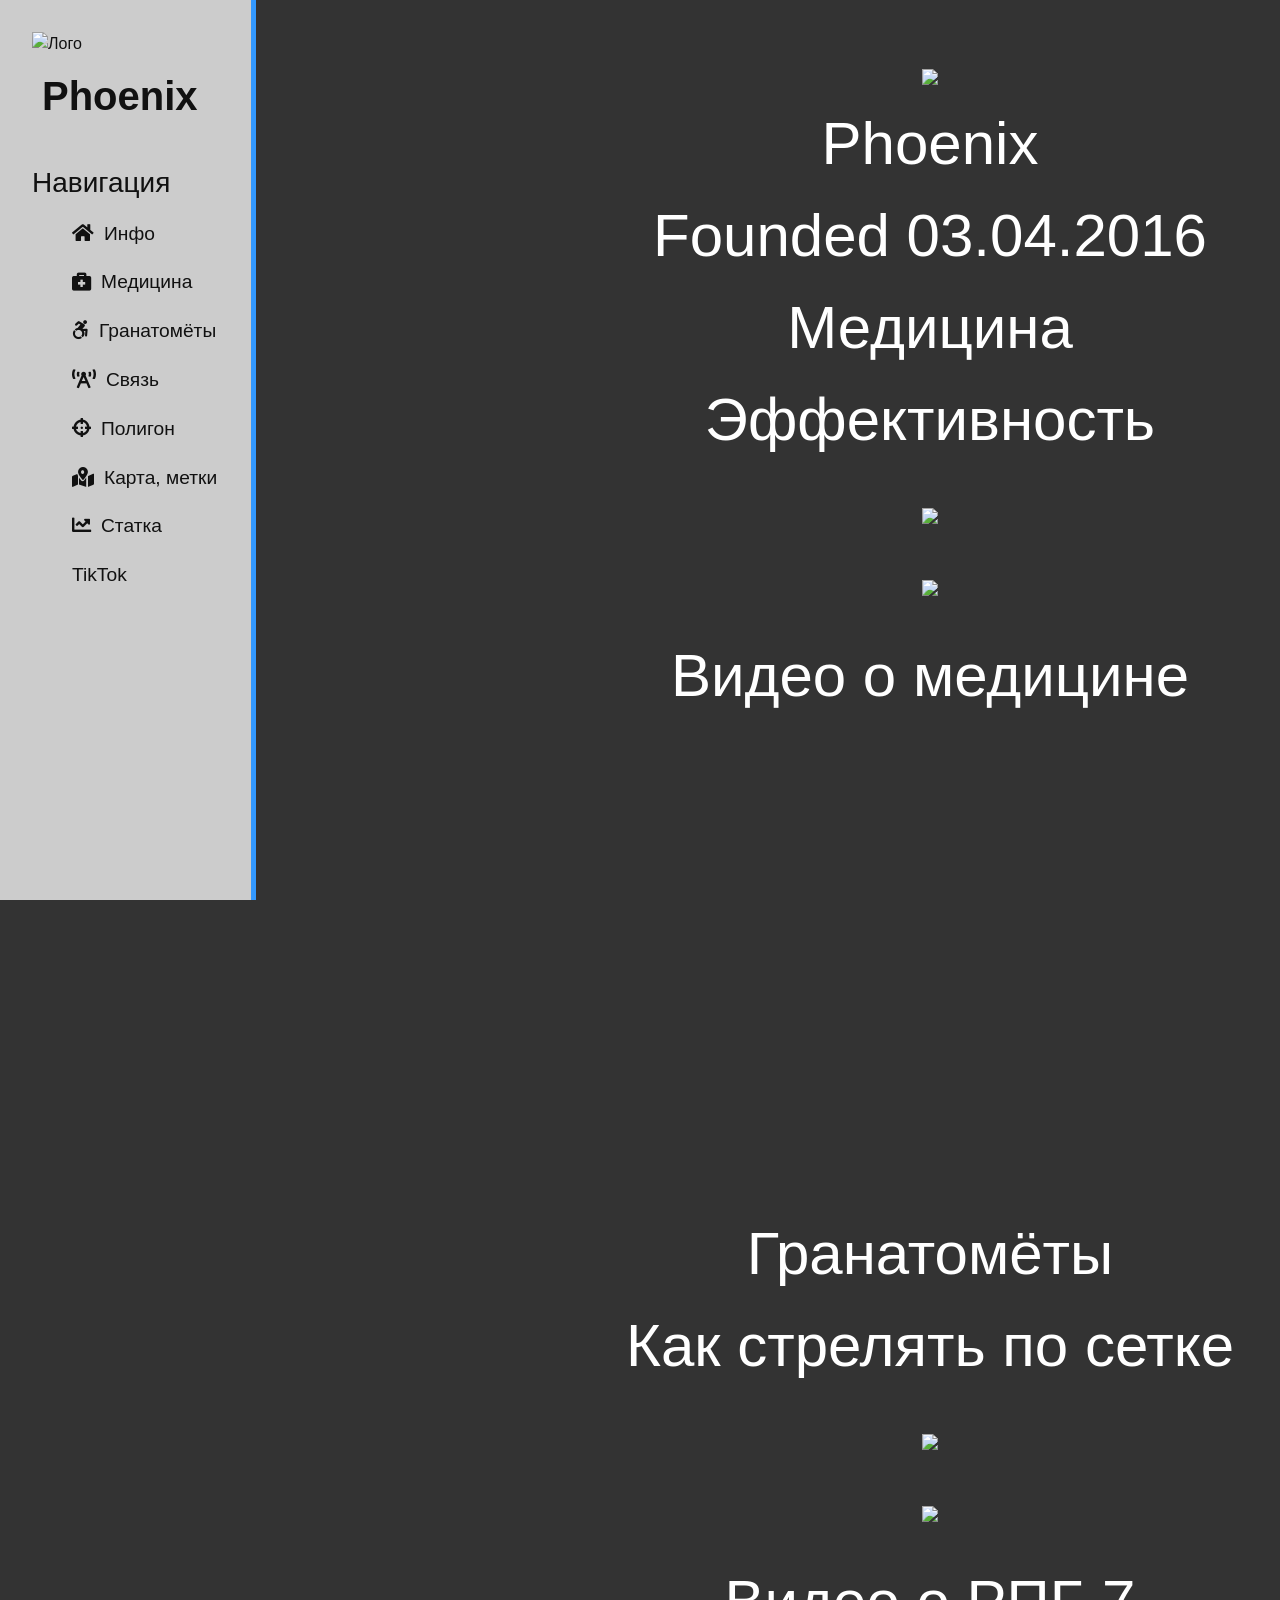
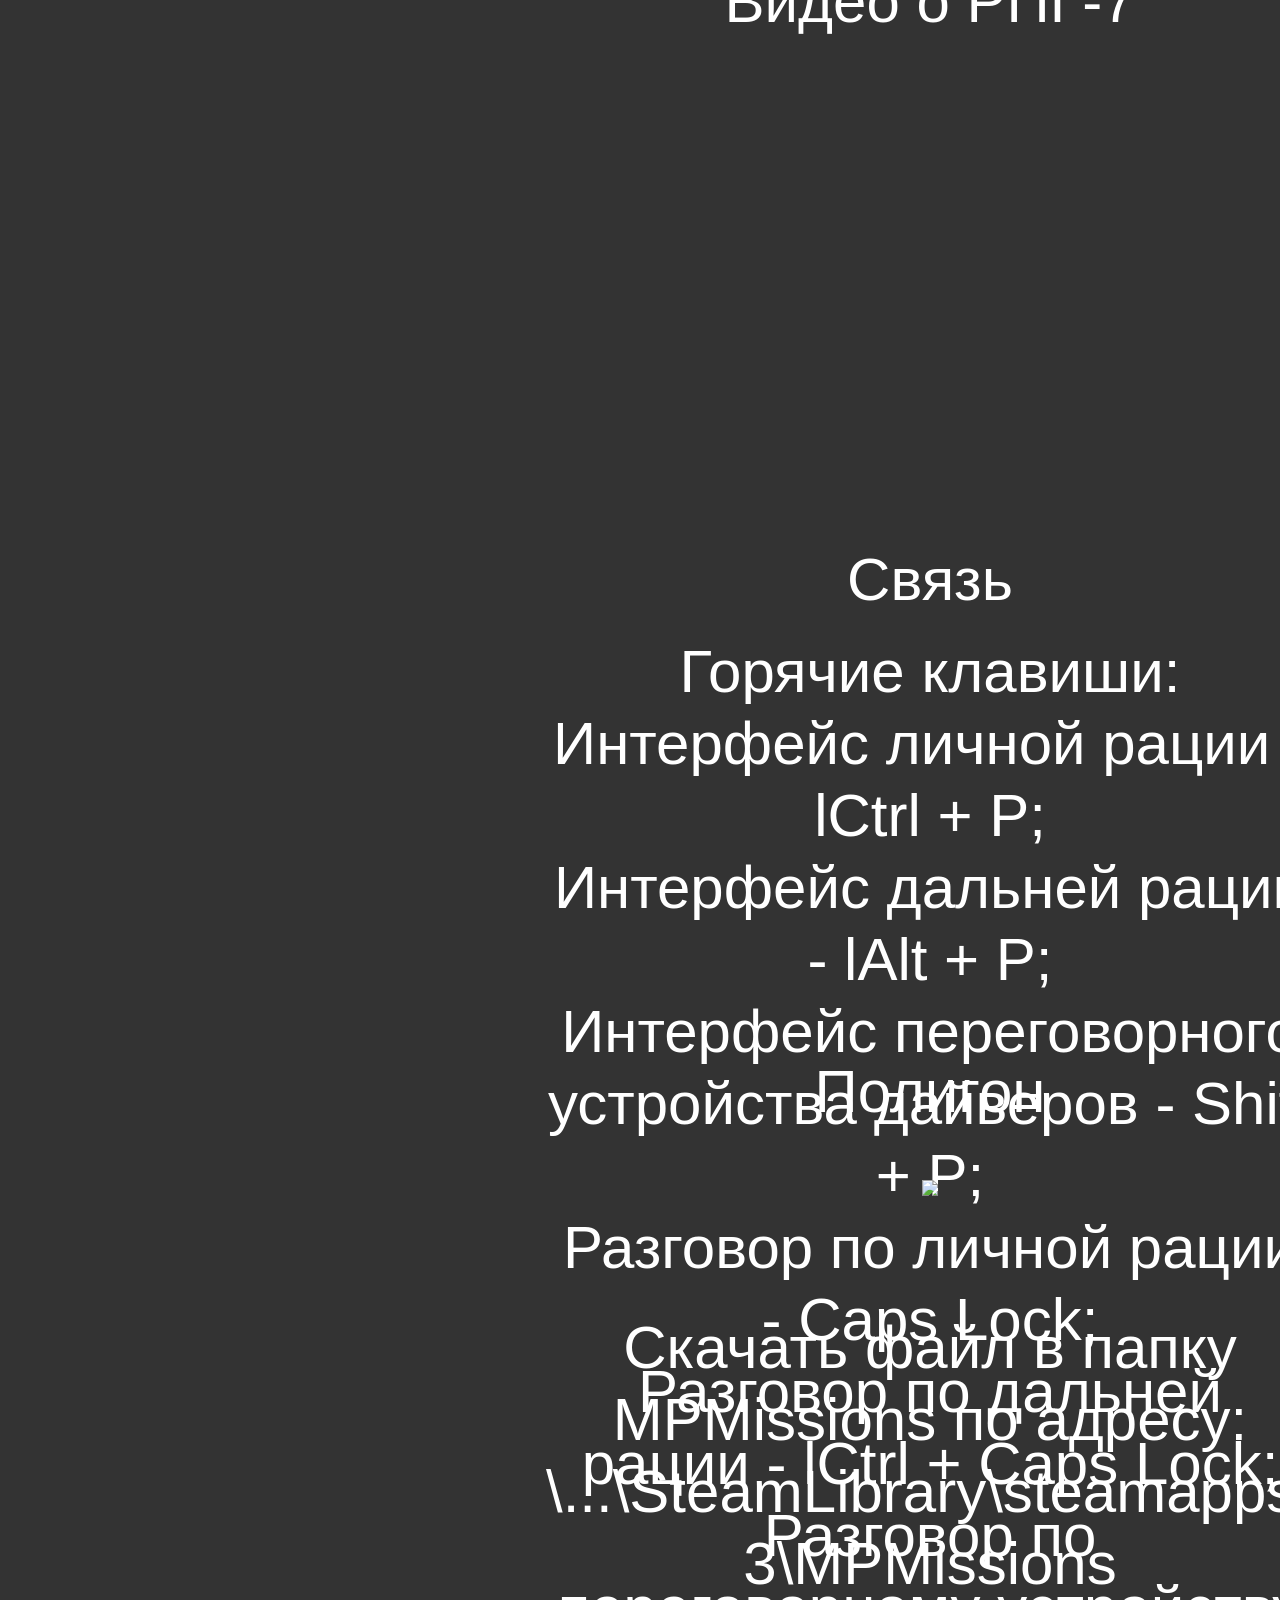
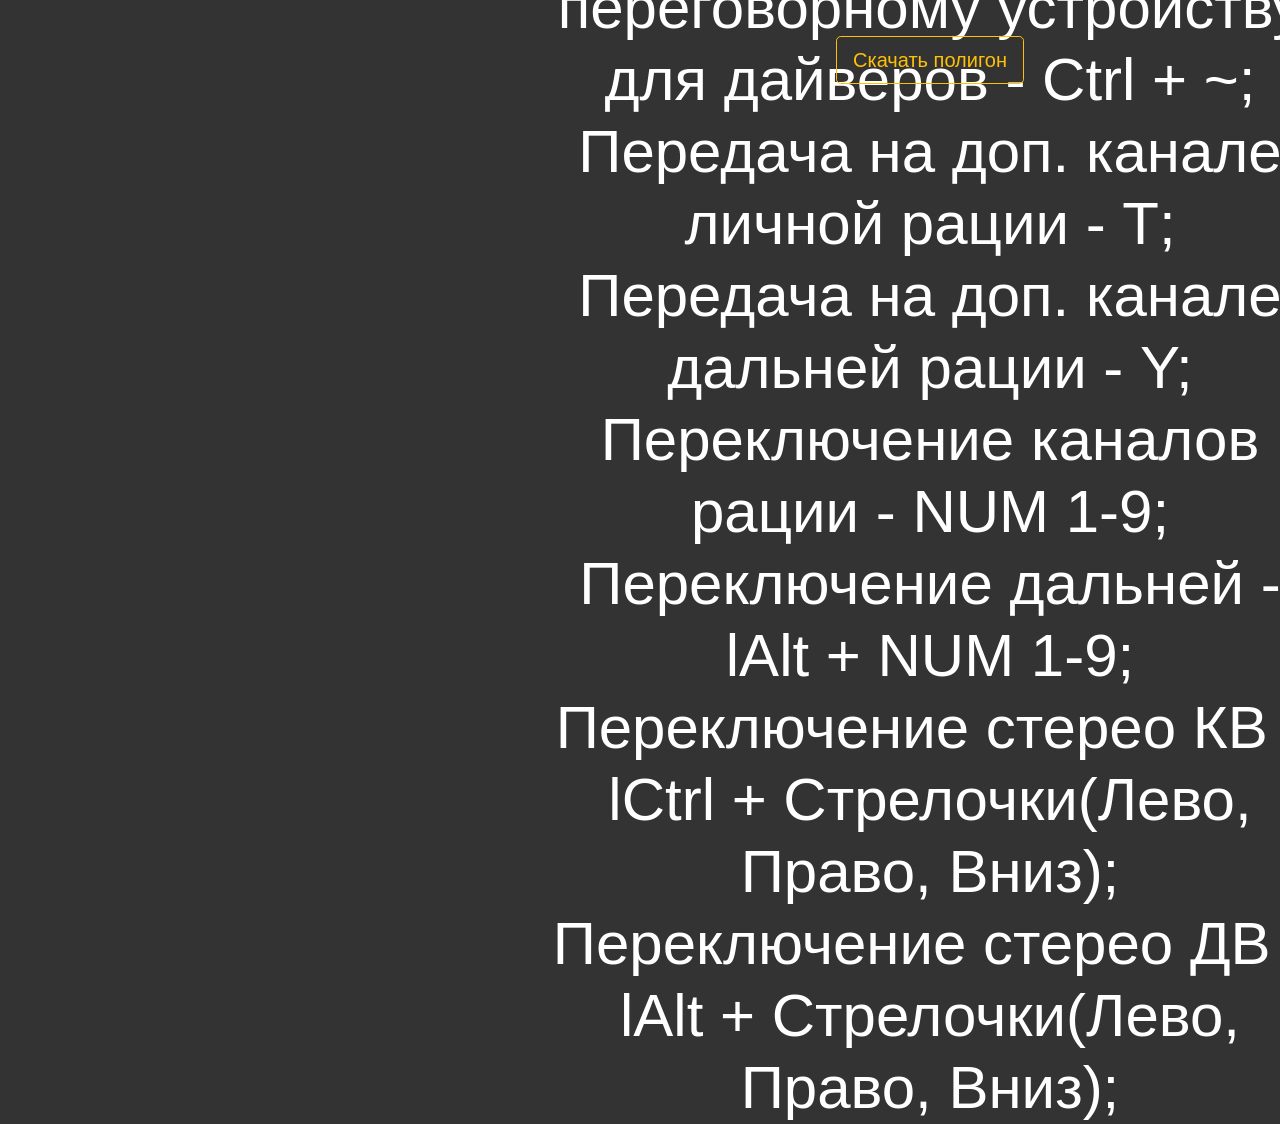
==== index.html @ 8250ea21 "Update index.html" ====
<!doctype html>
<html lang="en">
<head>
    <meta charset="UTF-8">
    <meta name="viewport"
          content="width=device-width, user-scalable=no, initial-scale=1.0, maximum-scale=1.0, minimum-scale=1.0">
    <meta http-equiv="X-UA-Compatible" content="ie=edge">
    <link rel="icon" href="https://solidgames.ru/images/squads/f2365d7c1a10342b0620fab269f69cd8.png">
    <title>Phoenix</title>
    <link rel="stylesheet" href="https://cdn.jsdelivr.net/npm/bootstrap@4.6.0/dist/css/bootstrap.min.css">
    <link rel="stylesheet" href='./main.css'>
    <link rel="stylesheet" href="https://use.fontawesome.com/releases/v5.8.2/css/all.css">

</head>
<body>
    <aside>
        <img src="https://solidgames.ru/images/squads/f2365d7c1a10342b0620fab269f69cd8.png" alt="Лого">
        <span class="logo">Phoenix</span>
        <h3>Навигация</h3>
        <ul>
            <a href="#0"><li><i class="fas fa-home"></i>Инфо</li></a>

            <a href="#1"><li><i class="fas fa-briefcase-medical"></i>Медицина</li></a>
            <a href="#2"><li><i class="fab fa-accessible-icon"></i>Гранатомёты</li></a>
            <a href="#3"><li><i class="fas fa-broadcast-tower"></i>Связь</li></a>
            <a href="#4"><li><i class="fas fa-crosshairs"></i>Полигон</li></a>
            <a href="#zatemnenie"><li><i class="fas fa-map-marked-alt"></i></i>Карта, метки</li></a>
            <a href="#zatemnenie"><li><i class="fas fa-chart-line"></i>Статка</li></a>
            
            <div id="zatemnenie">
            <window>Как только так сразу!<br>
            <a href="#close_window" class="close_window">Закрыть</a>
            </window>
            </div>

</div>

            <a href="https://www.tiktok.com/@phoenix_arma?" target="_blank"><li></i>TikTok</li></a>
            
        </ul>

    </aside>
    <main>
        <div class="features">
            <a name="0"> <img src="https://i.imgur.com/tBMcPcq.jpg">
                <h6> Phoenix </br>
                <p>Founded 03.04.2016</p>
            
            </a>
        <a name="1">
        <h6>Медицина</h6>
        <p>Эффективность</p>
        <img src="https://cdn.discordapp.com/attachments/523974697767927808/910440372289822720/Medtabl1.jpg" width="800">
        </br>
        <img src="https://cdn.discordapp.com/attachments/523974697767927808/910440371727769630/Medtabl2.jpg" width="800">
        <p>Видео о медицине</p>
        <iframe width="800" height="450" src="https://www.youtube.com/embed/PmgiajjL9ZU" title="YouTube video player" frameborder="0" allow="accelerometer; autoplay; clipboard-write; encrypted-media; gyroscope; picture-in-picture" allowfullscreen></iframe>
    </a>
    <a name="2">    
        <h6>Гранатомёты</h6>
        <p>Как стрелять по сетке</p>     
        <img src="https://cdn.discordapp.com/attachments/523974697767927808/914660059705917450/PP200.png" width="800">
        </br>
        <img src="https://cdn.discordapp.com/attachments/523974697767927808/914660059286499328/PT200.png" width="800">
        <p>Видео о РПГ-7</p>
        <iframe width="800" height="450" src="https://www.youtube.com/embed/TgQ6g3FgopQ" title="YouTube video player" frameborder="0" allow="accelerometer; autoplay; clipboard-write; encrypted-media; gyroscope; picture-in-picture" allowfullscreen></iframe>
    </a>
    <a name="3">
        <h6>Cвязь</h6>
        
        <p>Горячие клавиши:<br>Интерфейс личной рации - lCtrl + P;<br>Интерфейс дальней рации - lAlt + P;
            <br>Интерфейс переговорного устройства дайверов - Shift + P;
            <br>Разговор по личной рации - Caps Lock;
            <br>Разговор по дальней рации - lCtrl + Caps Lock;
            <br>Разговор по переговорному устройству для дайверов - Ctrl + ~;
            <br>Передача на доп. канале личной рации - Т;
            <br>Передача на доп. канале дальней рации - Y;
            <br>Переключение каналов рации - NUM 1-9;
            <br>Переключение дальней - lAlt + NUM 1-9;
            <br>Переключение стерео КВ - lCtrl + Стрелочки(Лево, Право, Вниз);
            <br>Переключение стерео ДВ - lAlt + Стрелочки(Лево, Право, Вниз);
        </p>
    </a>
    <a name="4">
        <h6>Полигон</h6>

        <img src="https://cdn.discordapp.com/attachments/589170047063293972/906217365778337830/unknown.png" width="1100"><br><br>
        <p>Скачать файл в папку MPMissions по адресу: \...\SteamLibrary\steamapps\common\Arma 3\MPMissions</p>
        <a href=" https://drive.google.com/file/d/1MG1wa-9EDBMxNssGKC-dqXS1Pi497VqM/view" target="_blank"><button type="button" class="btn btn-outline-warning btn-lg">Скачать полигон</button></a>
    </a>   
    </div>  

    </main> 
</body>
</html>
---- main.css ----
body{
    background: #333333;
}

aside{
    position: fixed;

    float: left;
    background: #CCCCCC;
    width: 20%;
    padding: 2.5%;
    height: 100vh;
    color: #111;
    border-right: 5px solid #3399FF;
}

aside img{
    width: 80px;
    float: left;
}

aside .logo{
    font-size: 40px;
    margin-left: 10px;
    font-weight: bold;
    position: relative;
    top: +10px;
}

aside h3 {
    margin-top: 50px;
    font-size: 28px;
}

aside ul{
    list-style: none;
    font-size: 120%;
}
aside ul li {
    color: #111;
    display: block;
    margin-top: 20px;
    transition: transform .6s ease;
}

aside ul i {
    margin-right: 10px;
}

aside ul li:hover, aside ul a:hover{
    color: #3399FF;
    text-decoration: none;
    transform: scale(1.01);

}

main .features{
    margin: 5% 450px ;
    float: left;
    color: #fff;
    text-align: center;
    width: 75%;

}



main .features h1 {font-size: 40px;margin: 20px 10%}
main .features p {max-height: 400px; margin: 20px auto}
main .features h6{font-size: 60px;margin: 20px 10%}
main .features h5{margin: 20px 2%}
main .features h4{margin: 20px 50%}
main .alert-light{
    float: left;
    clear: both;
    color: #181818;
    background: #fff;
    width: 680px;
    margin: 25px 22% ;
    text-align: center;
}

form{
    margin-left: 29%;
    width: 500px;
    margin-top: 50px;
}

main .features table {
	width: 100%;
    margin: 30px 5% ;

    background: #181818;
}
main .features table th {
	font-weight: bold;
	padding: 5px;
	background: #efefef;
	border: 1px solid #dddddd;
}
main .features table td {
	border: 1px solid #dddddd;
	padding: 5px;
    margin: 20px 10%
}

main .table-footer #row{
    margin: 20px 120%
}


.hystmodal {
    position: fixed;
    top: 0;
    bottom: 0;
    right: 0;
    left: 0;
    overflow: hidden;
    overflow-y: auto;
    -webkit-overflow-scrolling: touch;
    display: flex;
    flex-flow: column nowrap;
    justify-content: center; /* см. ниже */
    align-items: center;
    z-index: 99;
    /* Чтобы окно не прилипало к границе
    браузера установим отступы */
    padding:30px 0;
}

#zatemnenie:target {

display: block;

}

#zatemnenie {

background: rgba(102, 102, 102, 0.68);

width: 100%;

height: 100%;

position: fixed;

top: 0;

left: 0;

display: none;

z-index: 9999999999;

}

window {

position: absolute;

top: 50%;

left: 50%;

width: 400px;

border: 1px solid #cecece;

padding: 50px;

transform: translate(-50%,-50%);

background-color: #fafafa;

}

div#main_text a.close_window {

position: absolute;

right: 10px;

top: 4px;

border: none;

}
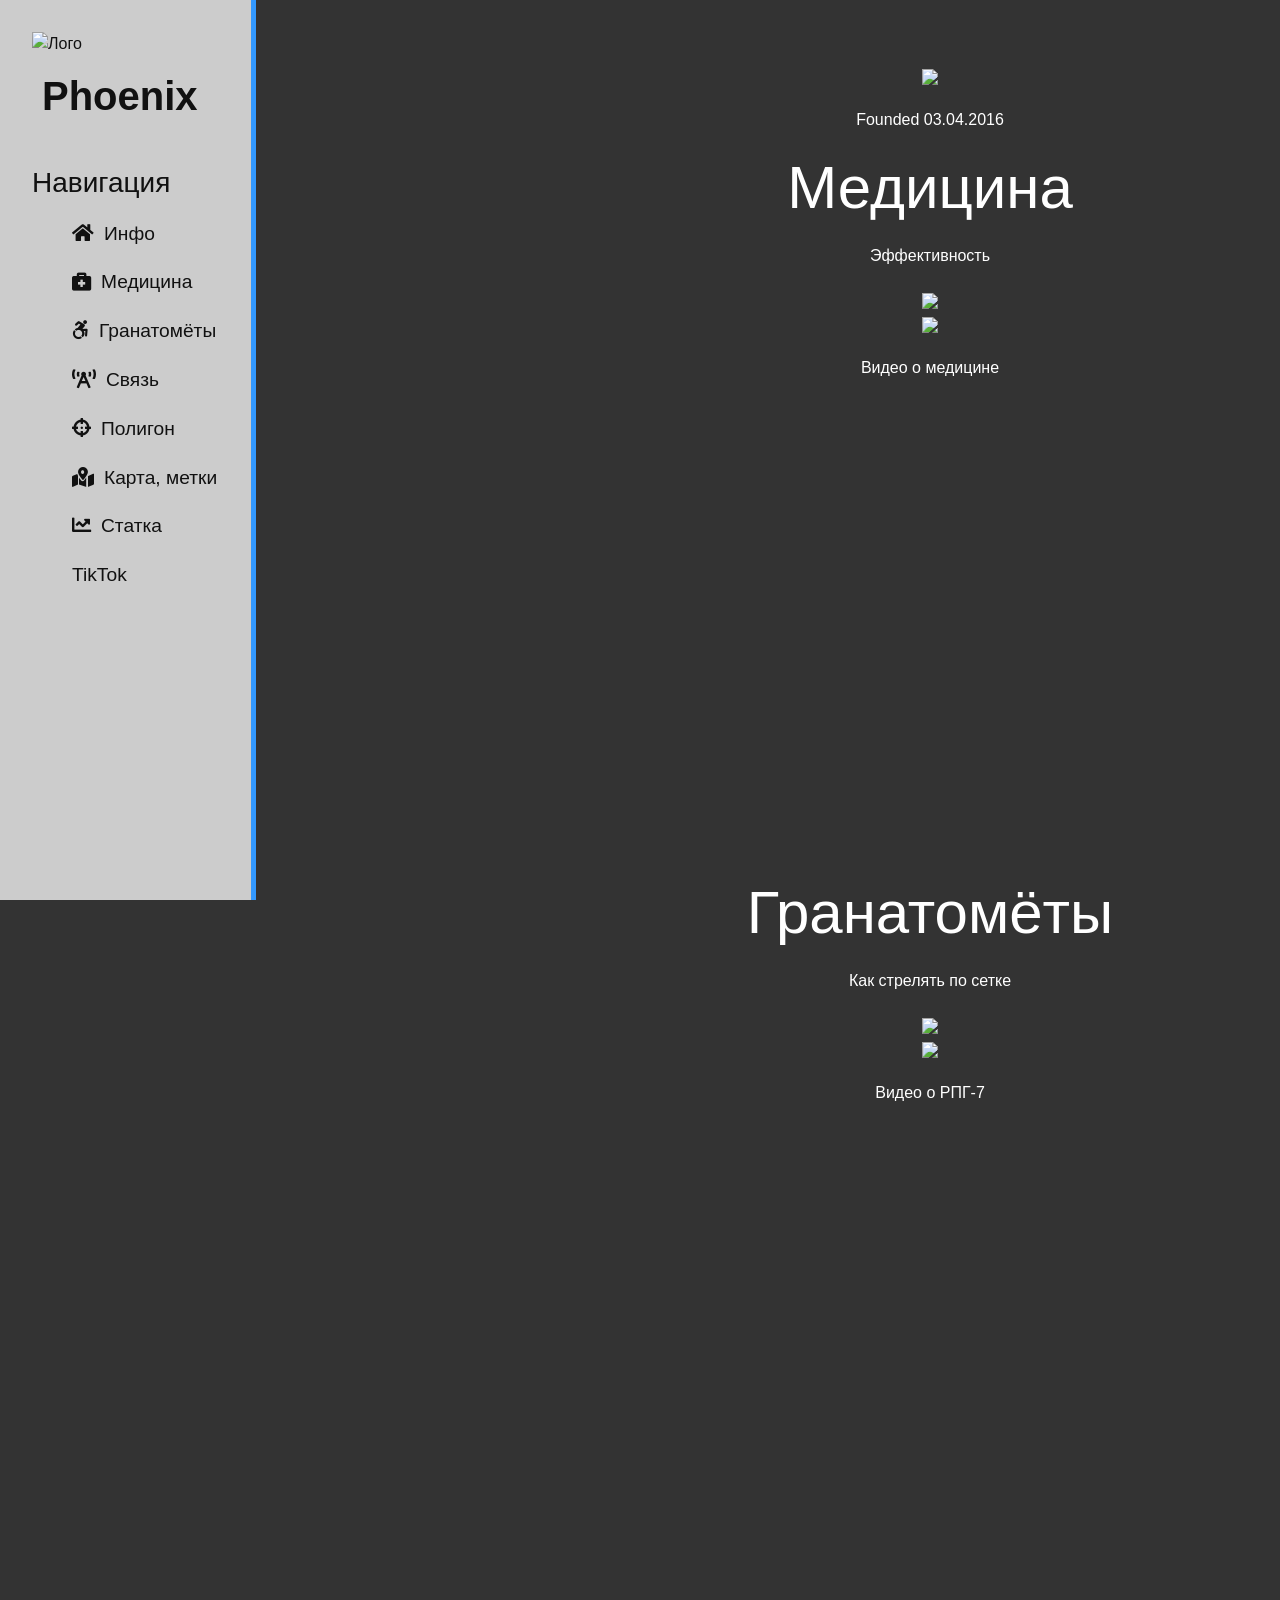
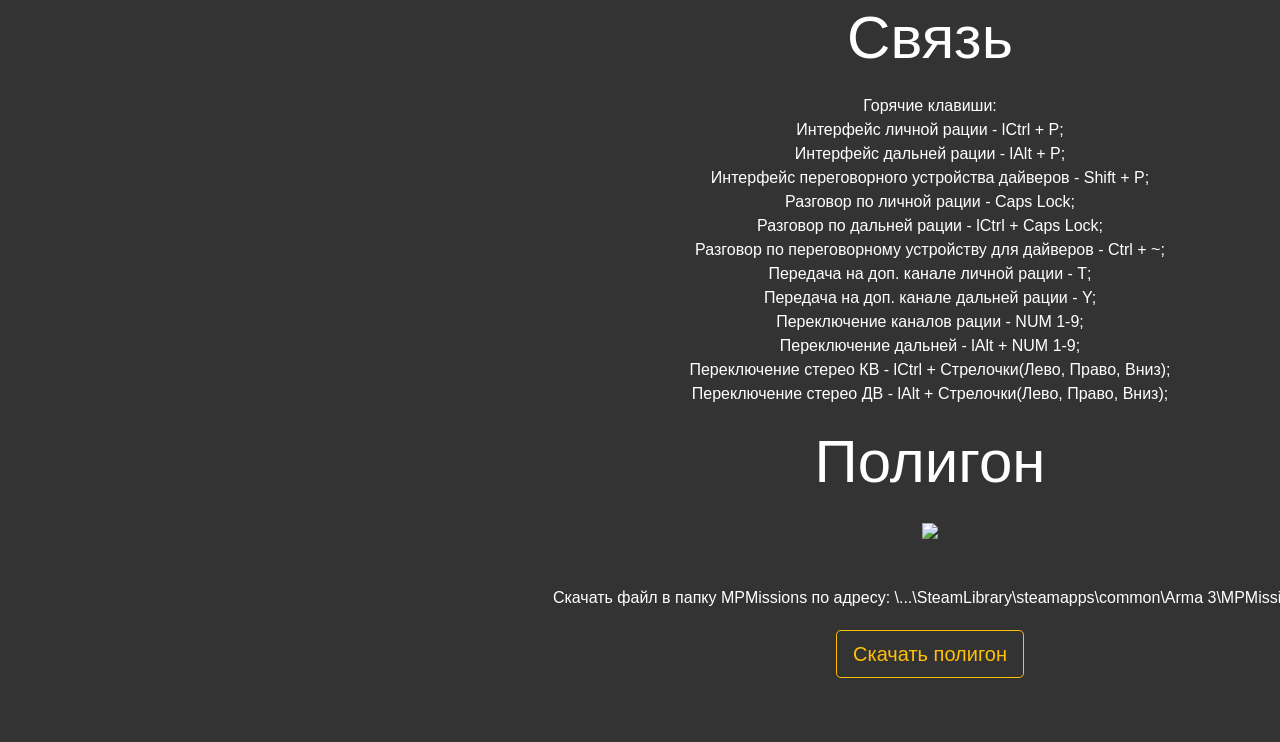
==== commit a349830e: "Update index.html" ====
--- a/index.html
+++ b/index.html
@@ -43,7 +43,7 @@
     <main>
         <div class="features">
             <a name="0"> <img src="https://i.imgur.com/tBMcPcq.jpg">
-                <h6> Phoenix </br>
+                </br>
                 <p>Founded 03.04.2016</p>
             
             </a>
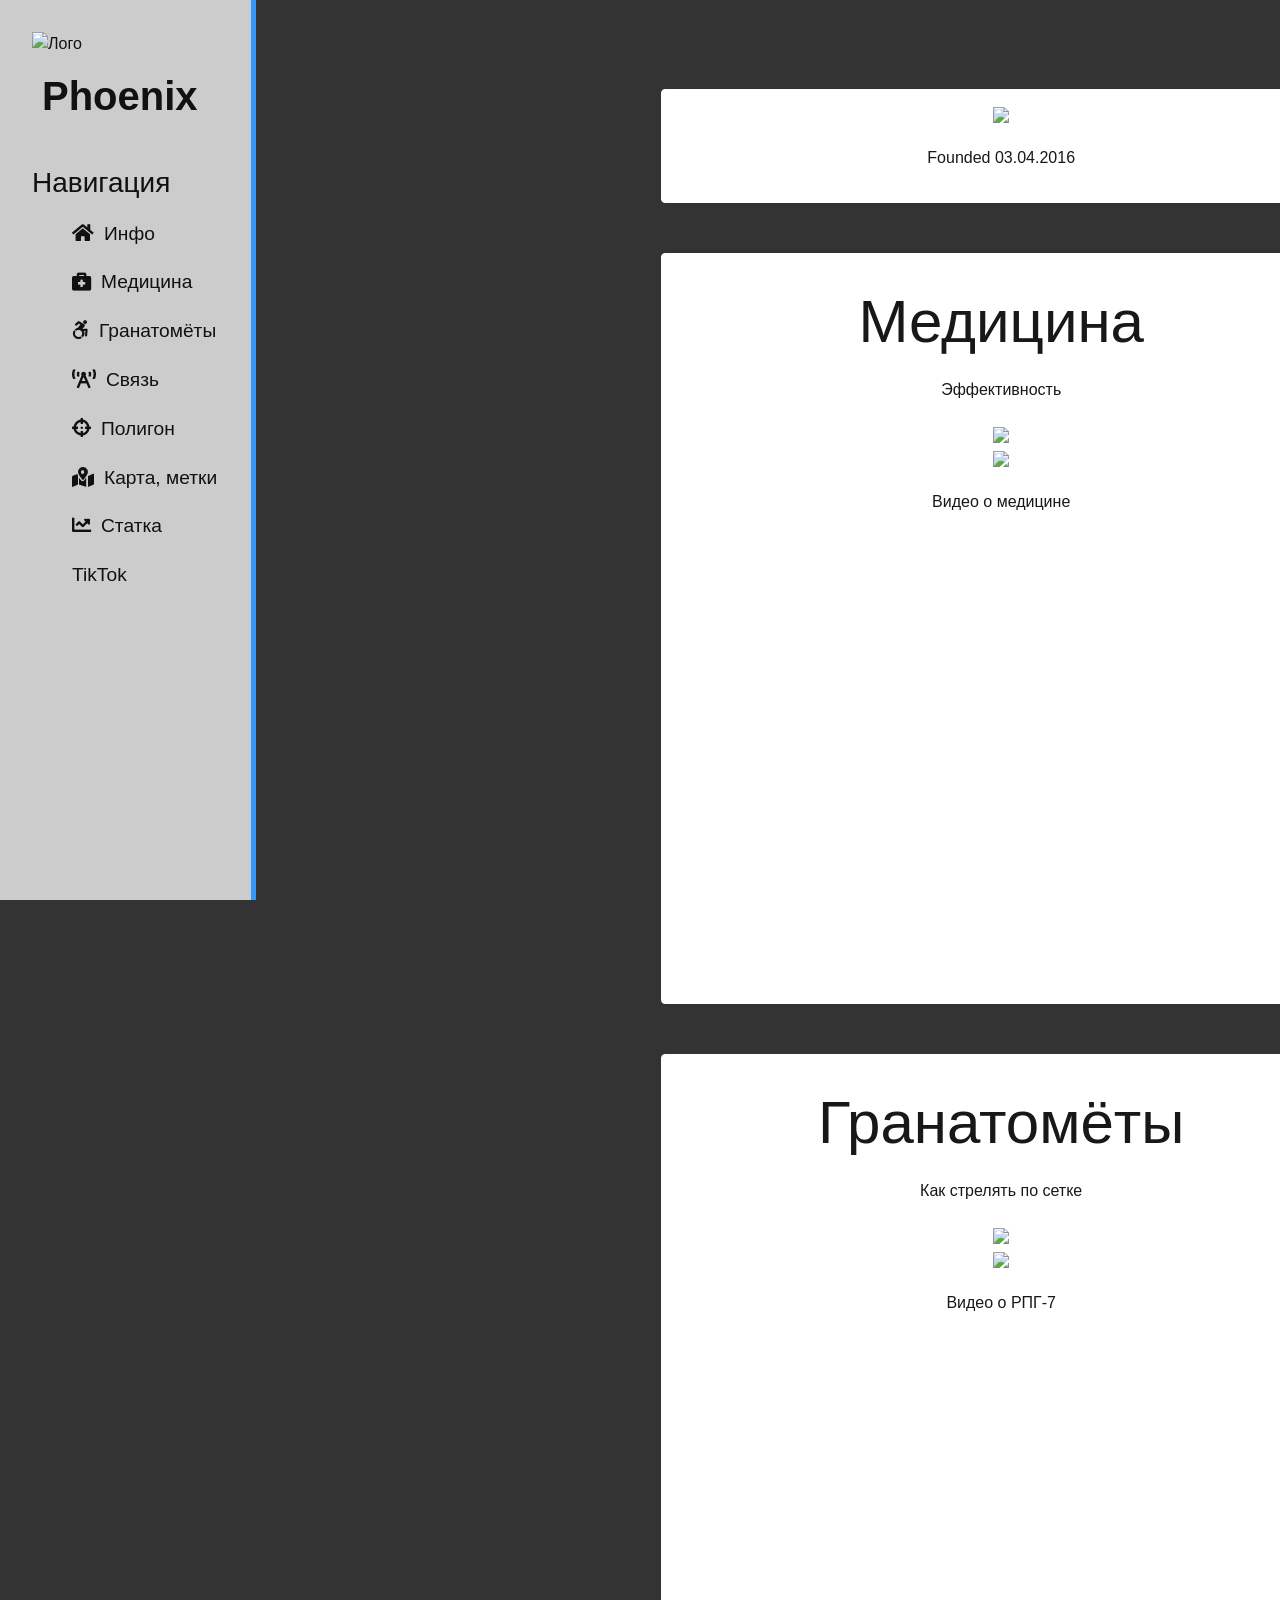
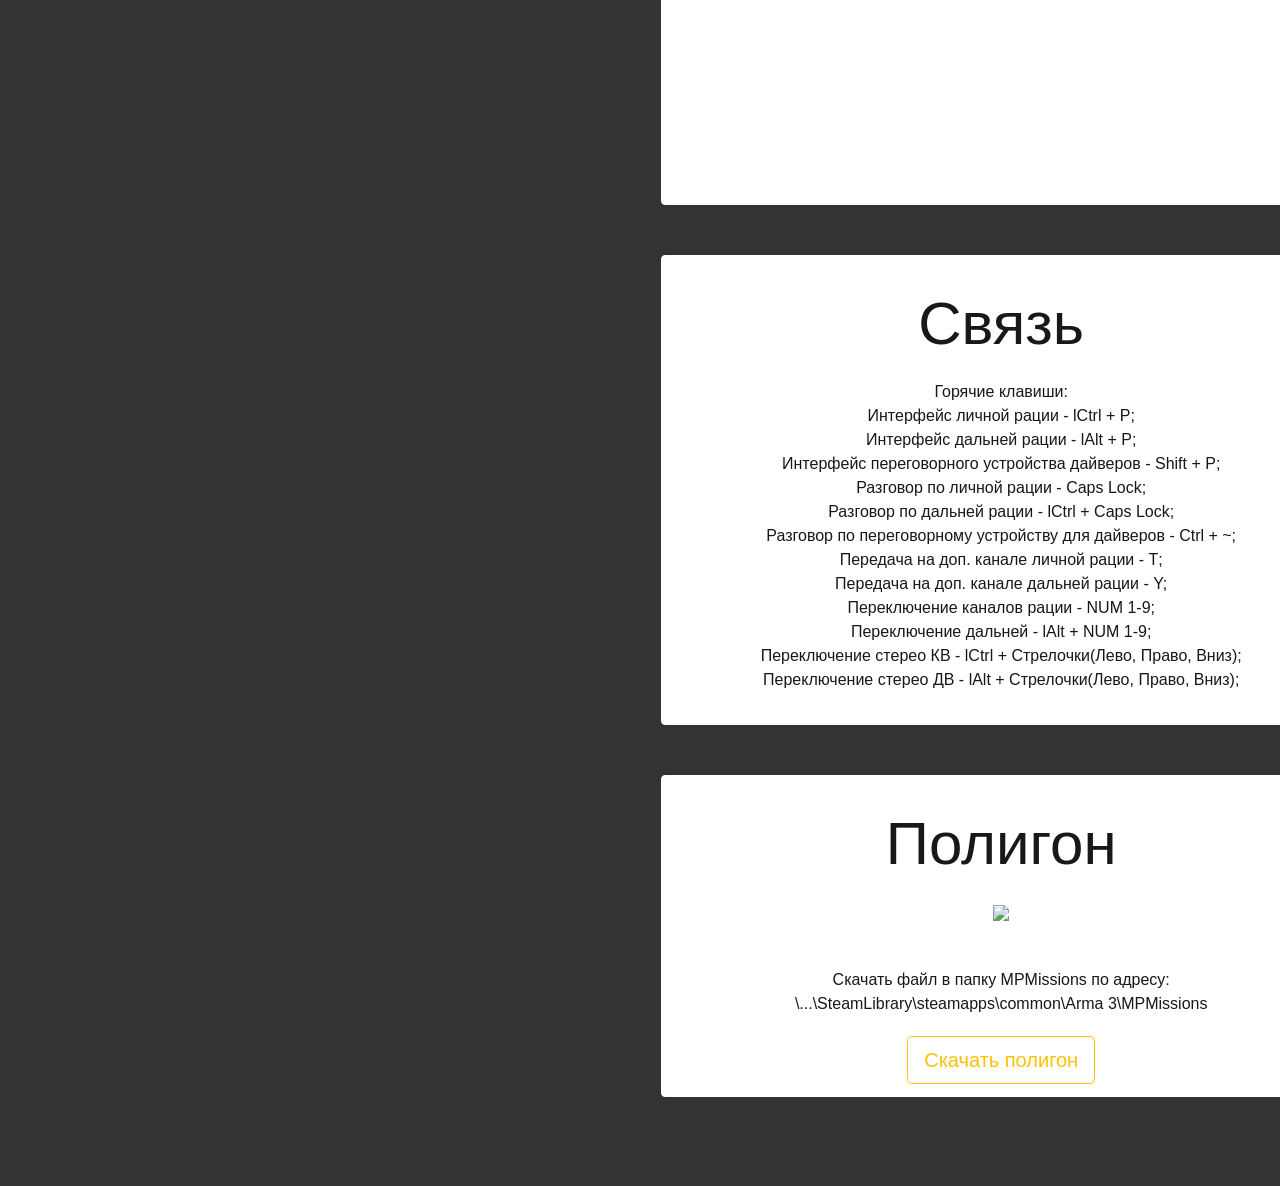
==== commit 2e0148f5: "Update index.html" ====
--- a/index.html
+++ b/index.html
@@ -14,11 +14,11 @@
 </head>
 <body>
     <aside>
-        <img src="https://solidgames.ru/images/squads/f2365d7c1a10342b0620fab269f69cd8.png" alt="Лого">
+        <img src="https://solidgames.ru/images/squads/f2365d7c1a10342b0620fab269f69cd8.png" alt="Лого" title="Phoenix">
         <span class="logo">Phoenix</span>
         <h3>Навигация</h3>
         <ul>
-            <a href="#0"><li><i class="fas fa-home"></i>Инфо</li></a>
+            <a href="#"><li><i class="fas fa-home"></i>Инфо</li></a>
 
             <a href="#1"><li><i class="fas fa-briefcase-medical"></i>Медицина</li></a>
             <a href="#2"><li><i class="fab fa-accessible-icon"></i>Гранатомёты</li></a>
@@ -41,12 +41,16 @@
 
     </aside>
     <main>
+
         <div class="features">
+        <div  class="alert alert-light" >
             <a name="0"> <img src="https://i.imgur.com/tBMcPcq.jpg">
                 </br>
                 <p>Founded 03.04.2016</p>
             
             </a>
+        </div>
+        <div  class="alert alert-light" >
         <a name="1">
         <h6>Медицина</h6>
         <p>Эффективность</p>
@@ -55,7 +59,9 @@
         <img src="https://cdn.discordapp.com/attachments/523974697767927808/910440371727769630/Medtabl2.jpg" width="800">
         <p>Видео о медицине</p>
         <iframe width="800" height="450" src="https://www.youtube.com/embed/PmgiajjL9ZU" title="YouTube video player" frameborder="0" allow="accelerometer; autoplay; clipboard-write; encrypted-media; gyroscope; picture-in-picture" allowfullscreen></iframe>
+    </div>
     </a>
+    <div  class="alert alert-light" >
     <a name="2">    
         <h6>Гранатомёты</h6>
         <p>Как стрелять по сетке</p>     
@@ -65,6 +71,8 @@
         <p>Видео о РПГ-7</p>
         <iframe width="800" height="450" src="https://www.youtube.com/embed/TgQ6g3FgopQ" title="YouTube video player" frameborder="0" allow="accelerometer; autoplay; clipboard-write; encrypted-media; gyroscope; picture-in-picture" allowfullscreen></iframe>
     </a>
+</div>
+<div  class="alert alert-light" >
     <a name="3">
         <h6>Cвязь</h6>
         
@@ -81,6 +89,8 @@
             <br>Переключение стерео ДВ - lAlt + Стрелочки(Лево, Право, Вниз);
         </p>
     </a>
+</div>
+<div  class="alert alert-light" >
     <a name="4">
         <h6>Полигон</h6>
 
@@ -88,7 +98,8 @@
         <p>Скачать файл в папку MPMissions по адресу: \...\SteamLibrary\steamapps\common\Arma 3\MPMissions</p>
         <a href=" https://drive.google.com/file/d/1MG1wa-9EDBMxNssGKC-dqXS1Pi497VqM/view" target="_blank"><button type="button" class="btn btn-outline-warning btn-lg">Скачать полигон</button></a>
     </a>   
-    </div>  
+    </div> 
+</div> 
 
     </main> 
 </body>
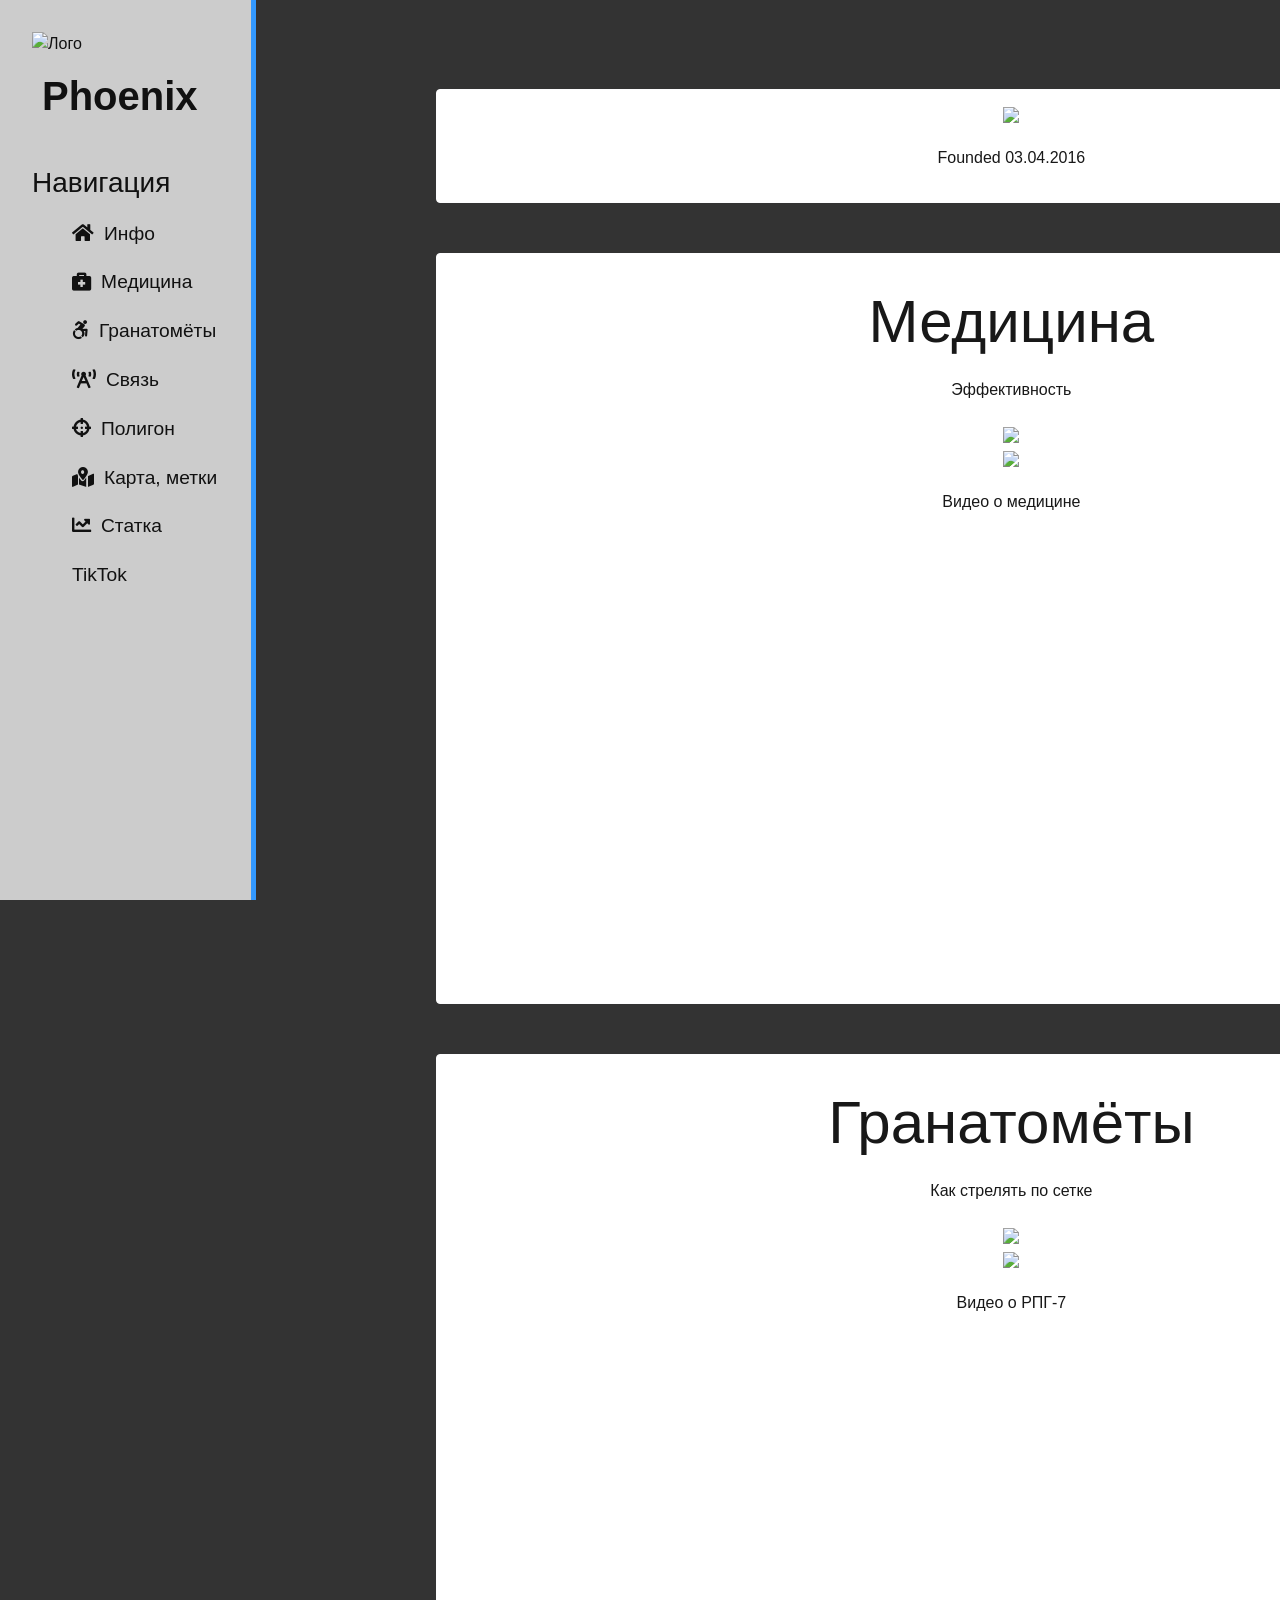
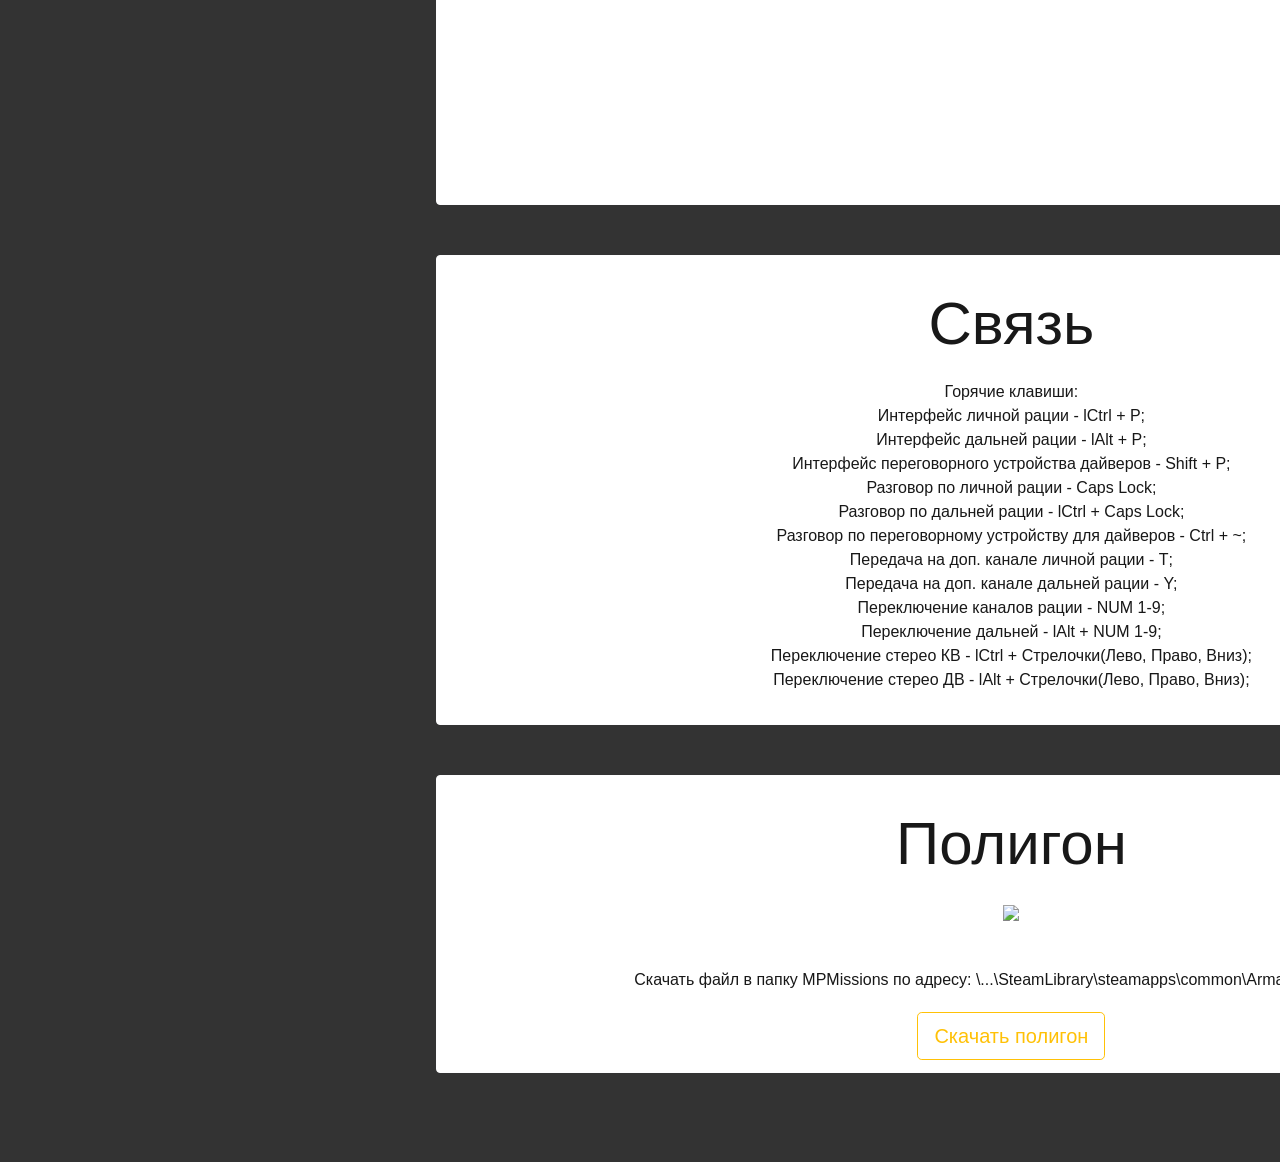
==== commit 0d88a9b5: "Update index.html" ====
--- a/index.html
+++ b/index.html
@@ -27,11 +27,7 @@
             <a href="#zatemnenie"><li><i class="fas fa-map-marked-alt"></i></i>Карта, метки</li></a>
             <a href="#zatemnenie"><li><i class="fas fa-chart-line"></i>Статка</li></a>
             
-            <div id="zatemnenie">
-            <window>Как только так сразу!<br>
-            <a href="#close_window" class="close_window">Закрыть</a>
-            </window>
-            </div>
+            
 
 </div>
 
@@ -41,7 +37,11 @@
 
     </aside>
     <main>
-
+<div id="zatemnenie">
+            <window>Как только так сразу!<br>
+            <a href="#close_window" class="close_window">Закрыть</a>
+            </window>
+            </div>
         <div class="features">
         <div  class="alert alert-light" >
             <a name="0"> <img src="https://i.imgur.com/tBMcPcq.jpg">
--- a/main.css
+++ b/main.css
@@ -55,14 +55,13 @@
 }
 
 main .features{
-    margin: 5% 450px ;
+    margin: 5% 110px ;
     float: left;
-    color: #fff;
+    color: #000;
     text-align: center;
     width: 75%;
 
 }
-
 
 
 main .features h1 {font-size: 40px;margin: 20px 10%}
@@ -75,8 +74,8 @@
     clear: both;
     color: #181818;
     background: #fff;
-    width: 680px;
-    margin: 25px 22% ;
+    width: 1150px;
+    margin: 25px 34% ;
     text-align: center;
 }
 
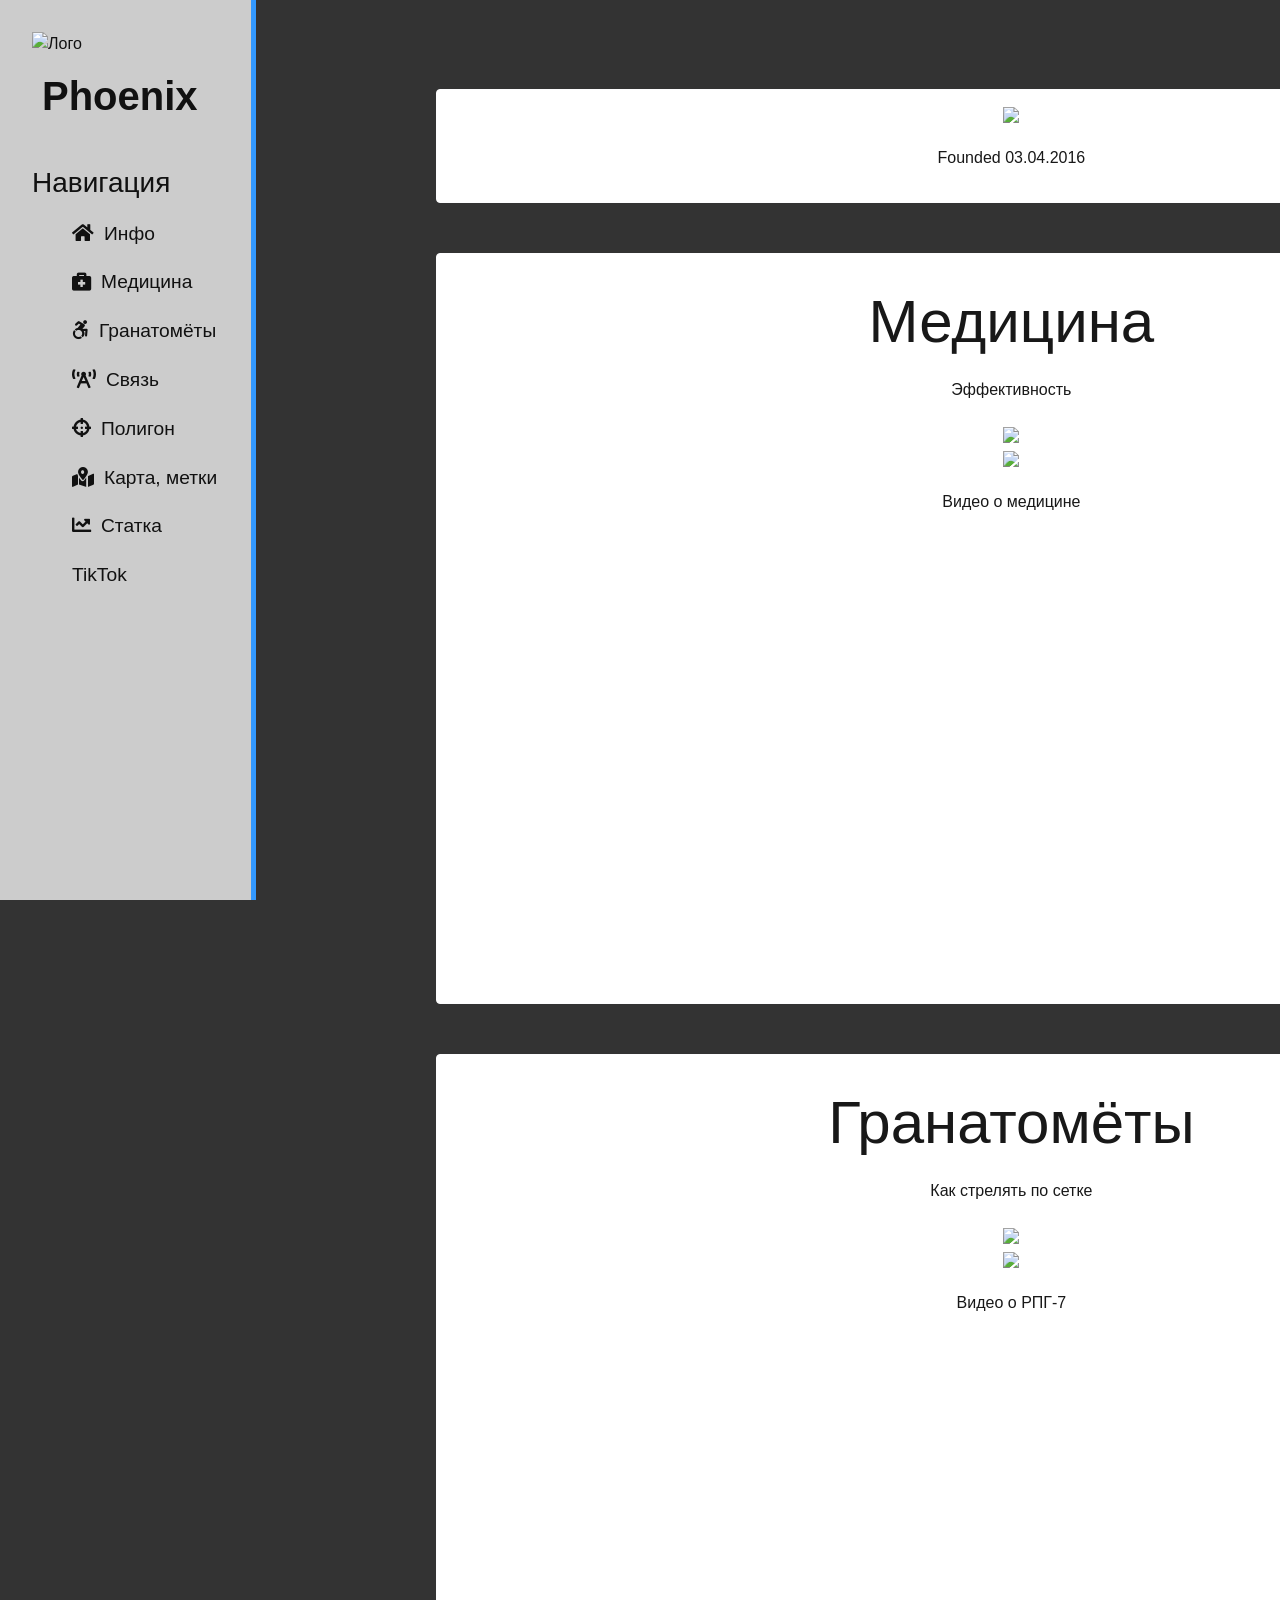
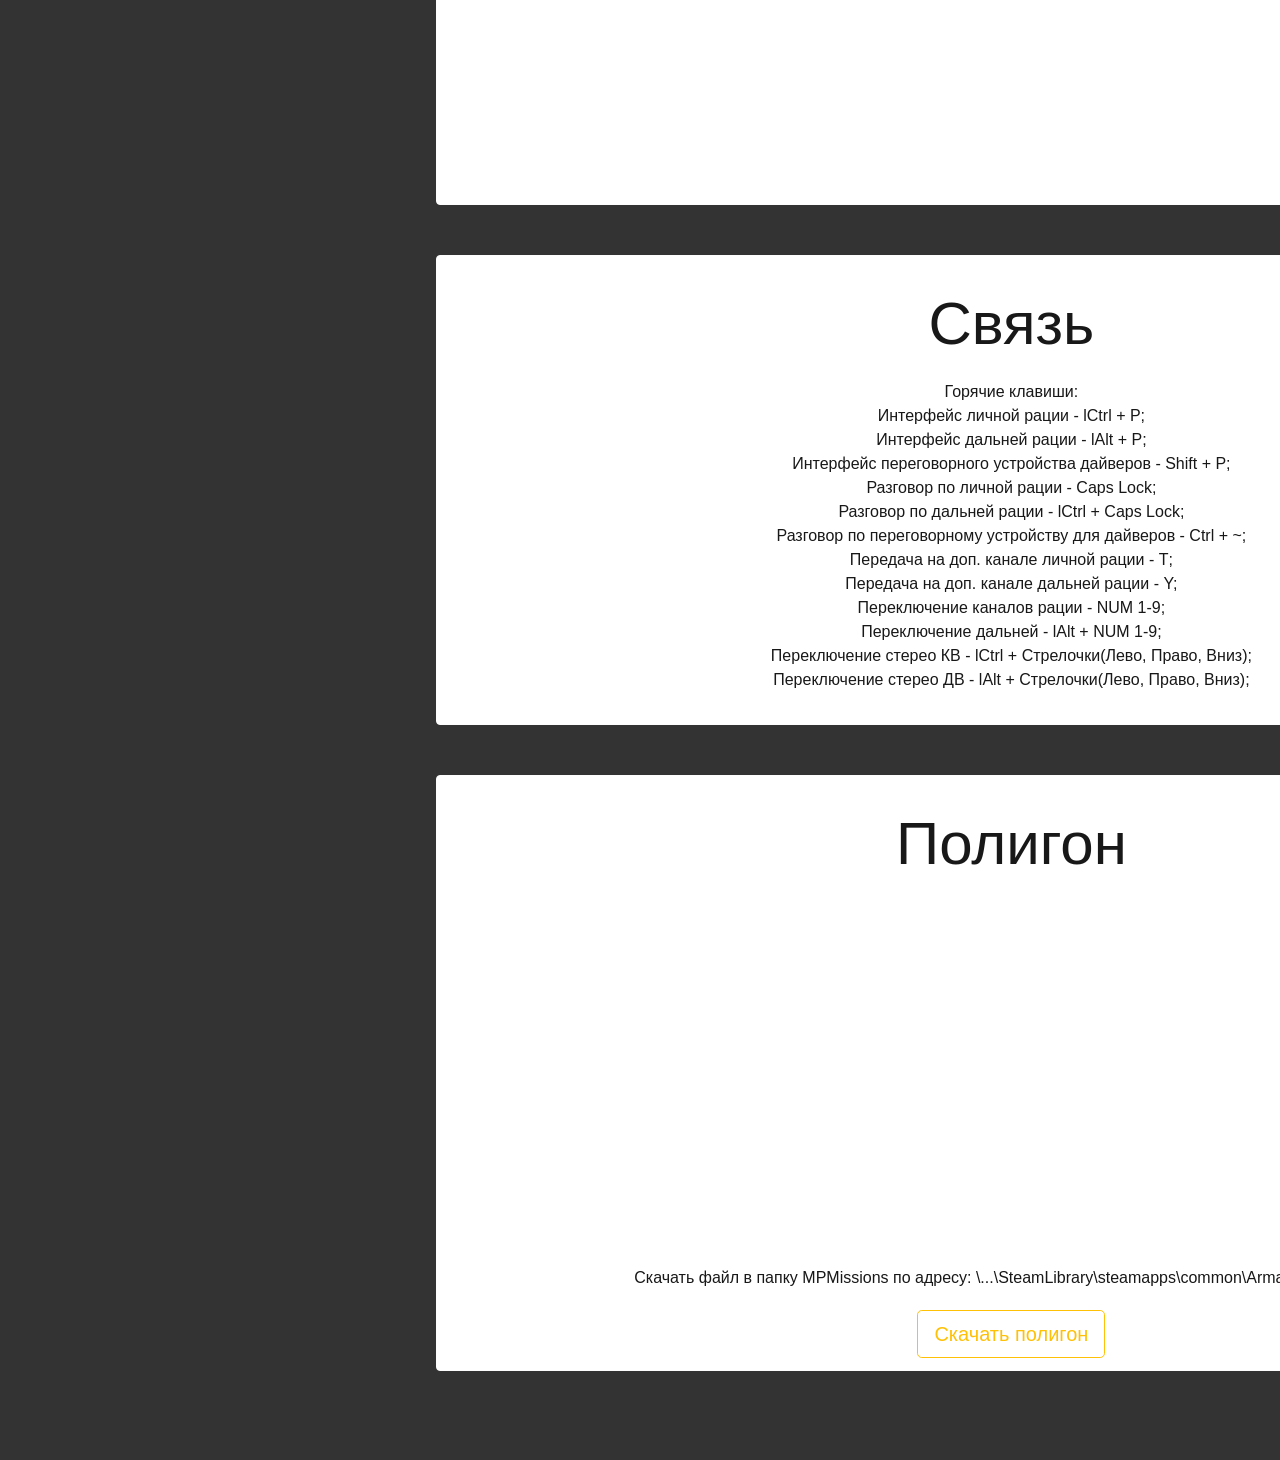
==== commit 53fa4a35: "Update index.html" ====
--- a/index.html
+++ b/index.html
@@ -93,7 +93,7 @@
 <div  class="alert alert-light" >
     <a name="4">
         <h6>Полигон</h6>
-
+        <iframe width="560" height="315" src="https://www.youtube.com/embed/BDA-4fmiTJY" title="YouTube video player" frameborder="0" allow="accelerometer; autoplay; clipboard-write; encrypted-media; gyroscope; picture-in-picture" allowfullscreen></iframe>
         <img src="https://cdn.discordapp.com/attachments/589170047063293972/906217365778337830/unknown.png" width="1100"><br><br>
         <p>Скачать файл в папку MPMissions по адресу: \...\SteamLibrary\steamapps\common\Arma 3\MPMissions</p>
         <a href=" https://drive.google.com/file/d/1MG1wa-9EDBMxNssGKC-dqXS1Pi497VqM/view" target="_blank"><button type="button" class="btn btn-outline-warning btn-lg">Скачать полигон</button></a>
